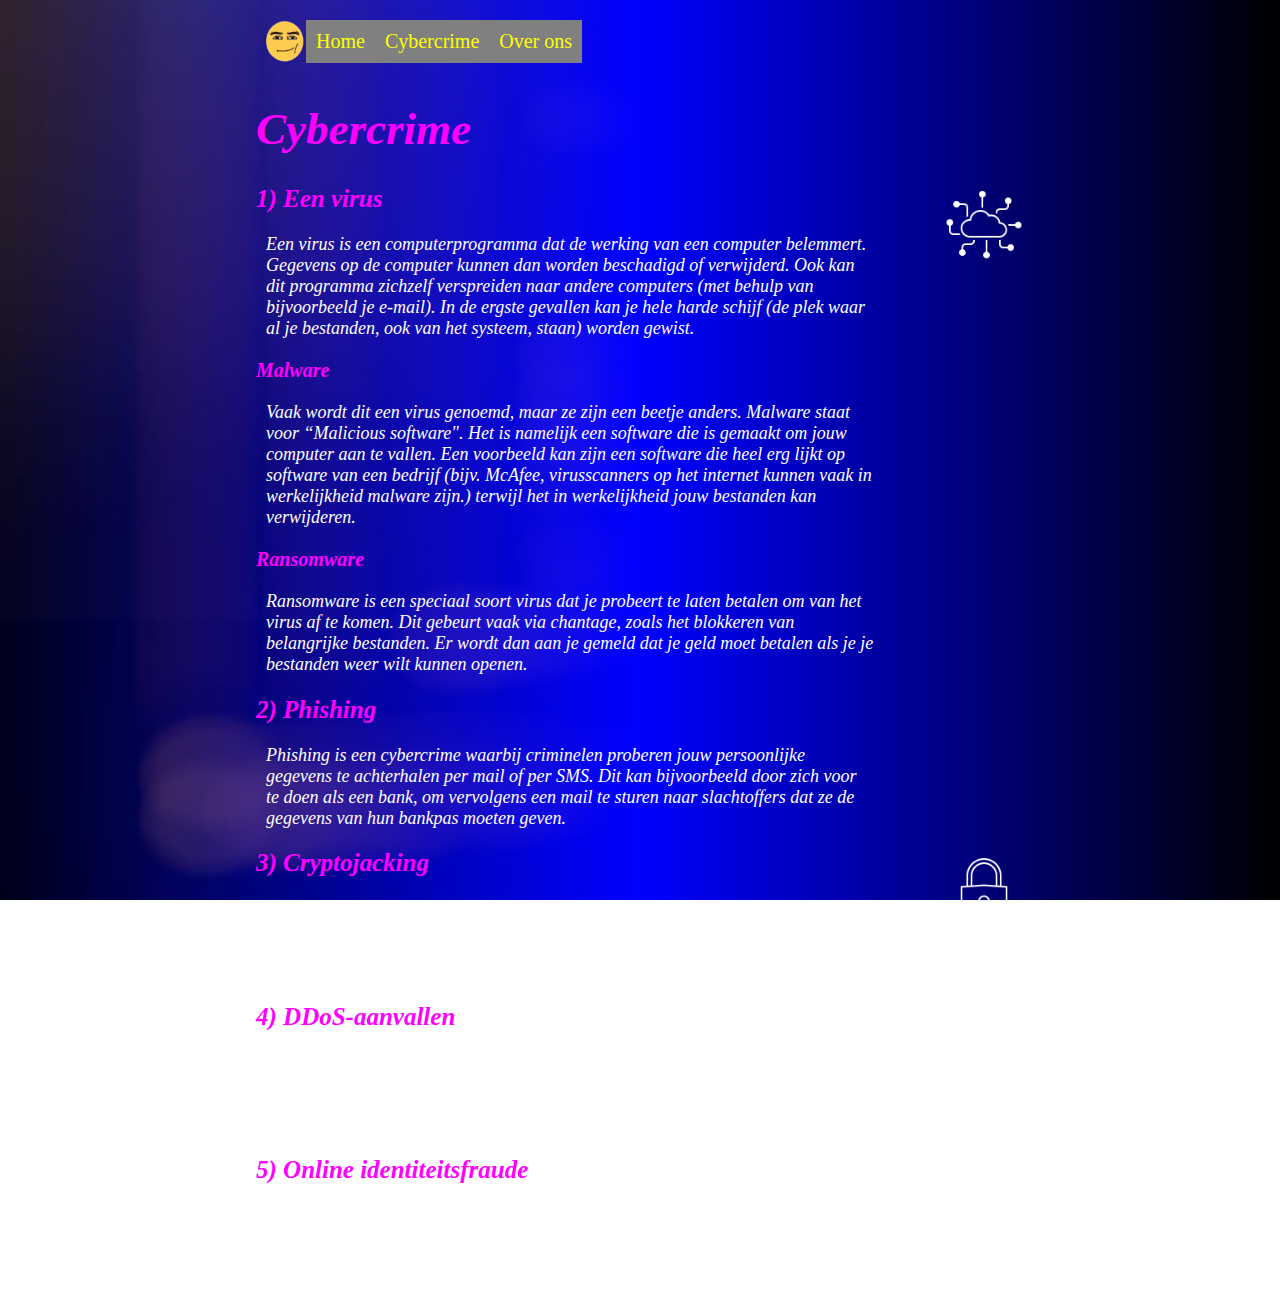
==== cybercrime.html @ dc88fb55 "cybercime is illegal" ====
<!DOCTYPE html>
<html lang="nl" dir="ltr">
  <head>
    <meta charset="utf-8">
    <title>Cybercrime in variatie - Safeline</title>
    <link rel="stylesheet" href="opmaak.css" type="text/css">
    <link rel="icon" href="https://belaborsboom.github.io/ProjectSafeline/logosafeline.png">
  </head>
  <body>
   <nav>
     <ul>
       <img src="https://belaborsboom.github.io/ProjectSafeline/logosafeline.png" alt="logo" width="40px">
       <li><a href="https://belaborsboom.github.io/ProjectSafeline/">Home</a></li>
       <li>Cybercrime</li>
       <li><a href="https://belaborsboom.github.io/ProjectSafeline/Overons.html">Over ons</a></li
     </ul>
   </nav>
   <header>
     <h1>Cybercrime</h1>
   </header>
   <section>
     <article>
       <img class="img1" src="https://belaborsboom.github.io/ProjectSafeline/Afbeelding1.png" alt="safeplaatje" width="80px">
       <h2>1) Een virus</h2>
       <p class="tekst1">
        Een virus is een computerprogramma dat de werking van een computer belemmert. Gegevens op de computer kunnen dan worden beschadigd of verwijderd. Ook kan dit programma zichzelf verspreiden naar andere computers (met behulp van bijvoorbeeld je e-mail). In de ergste gevallen kan je hele harde schijf (de plek waar al je bestanden, ook van het systeem, staan) worden gewist. 
       </p>
     </article>
     <article>
       <h3>Malware</h3>
       <p class="tekst1">
         Vaak wordt dit een virus genoemd, maar ze zijn een beetje anders. Malware staat voor “Malicious software". Het is namelijk een software die is gemaakt om jouw computer aan te vallen. Een voorbeeld kan zijn een software die heel erg lijkt op software van een bedrijf (bijv. McAfee, virusscanners op het internet kunnen vaak in werkelijkheid malware zijn.) terwijl het in werkelijkheid jouw bestanden kan verwijderen.  
       </p>
     </article>
     <article>
      <h3>Ransomware</h3>
      <p class="tekst1">
        Ransomware is een speciaal soort virus dat je probeert te laten betalen om van het virus af te komen. Dit gebeurt vaak via chantage, zoals het blokkeren van belangrijke bestanden. Er wordt dan aan je gemeld dat je geld moet betalen als je je bestanden weer wilt kunnen openen. 
      </p>
     </article>
     <article>
       <h2>2) Phishing</h2>
       <p class="tekst1">
         Phishing is een cybercrime waarbij criminelen proberen jouw persoonlijke gegevens te achterhalen per mail of per SMS. Dit kan bijvoorbeeld door zich voor te doen als een bank, om vervolgens een mail te sturen naar slachtoffers dat ze de gegevens van hun bankpas moeten geven. 
       </p>
     </article>
     <article class="floatright">
       <img class="img1" src="https://belaborsboom.github.io/ProjectSafeline/Afbeelding2.png" alt="safeplaatje" width="80px">
       <h2>3) Cryptojacking</h2>
       <p class="tekst1">
         Cryptojacking is een cybercrime waarbij criminelen proberen om cryptogeld te krijgen. Dit wordt gedaan door zoveel mogelijk in te breken bij wifi-netwerken, computers en bedrijven. Die worden dan gebruikt voor een botnet om te cryptominen. 
       </p>
     </article>
     <article class="floatright">
       <h2>4) DDoS-aanvallen</h2>
       <p class="tekst1">
         DDoS-aanvallen zijn een soort cybercrime waarbij een website wordt overbelast en wordt neergehaald doordat het te veel requests binnenkrijgt. Dit kan worden uitgevoerd met behulp van een botnet. Dit wordt vaak gedaan op websites van bepaalde diensten (zoals commerciële diensten of websites van banken). 
       </p>
     </article>
     <article class="floatright">
       <h2>5) Online identiteitsfraude</h2>
       <p class="tekst1">
         Bij online identiteitsfraude misbruiken criminelen jouw naam een gegevens voor hun misdaden. Het kan gaan van onschuldige dingen zoals doodnormale producten bestellen, naar creditcards aanvragen of bankrekeningen openen. In het slechste geval kan jouw naam worden gebruikt voor cybercrimes zoals de bovenstaande of vele anderen.
       </p>
     </article>
   </section>
  </body>
</html>
---- opmaak.css ----
body{
  background: linear-gradient(to right, transparent, blue, black), url('https://belaborsboom.github.io/ProjectSafeline/download.png');
  background-repeat: no-repeat;
  background-attachment: fixed;
  background-size: cover;
  font-size: 10px;
  margin: 0px 20% 0px 20%;
}
p{
  font-size: 18px;
  color: white;
  font-style: italic;
}
ul{
  display: flex;
  list-style: none;
  padding: 10px 10px 10px 10px;
  margin: 10px 10px 0px 0px;
}
li{
  padding: 10px 10px 10px 10px;
  color: yellow;
  font-size: 20px;
  font-style: arial;
  transition: 1s;
  background-color: grey;
}

li:hover{
  transition: 1s;
  background-color: black;
}

h1{
  font-size: 45px;
  color: magenta;
  font-style: italic;
}

h2{
  font-size: 25px;
  color: magenta;
  font-style: italic;
}

h3{
  font-size: 20px;
  color: magenta;
  font-style: italic;
}

a:visited{
  text-decoration: none;
  color: yellow;
}

a:link{
  text-decoration: none;
  color: yellow;
}
a:hover{
  text-decoration: none;
}

a:active{
  text-decoration: none;
}

.tekst1{
  margin: 0px 150px 0px 10px;
}

.img1{
  float: right;
}
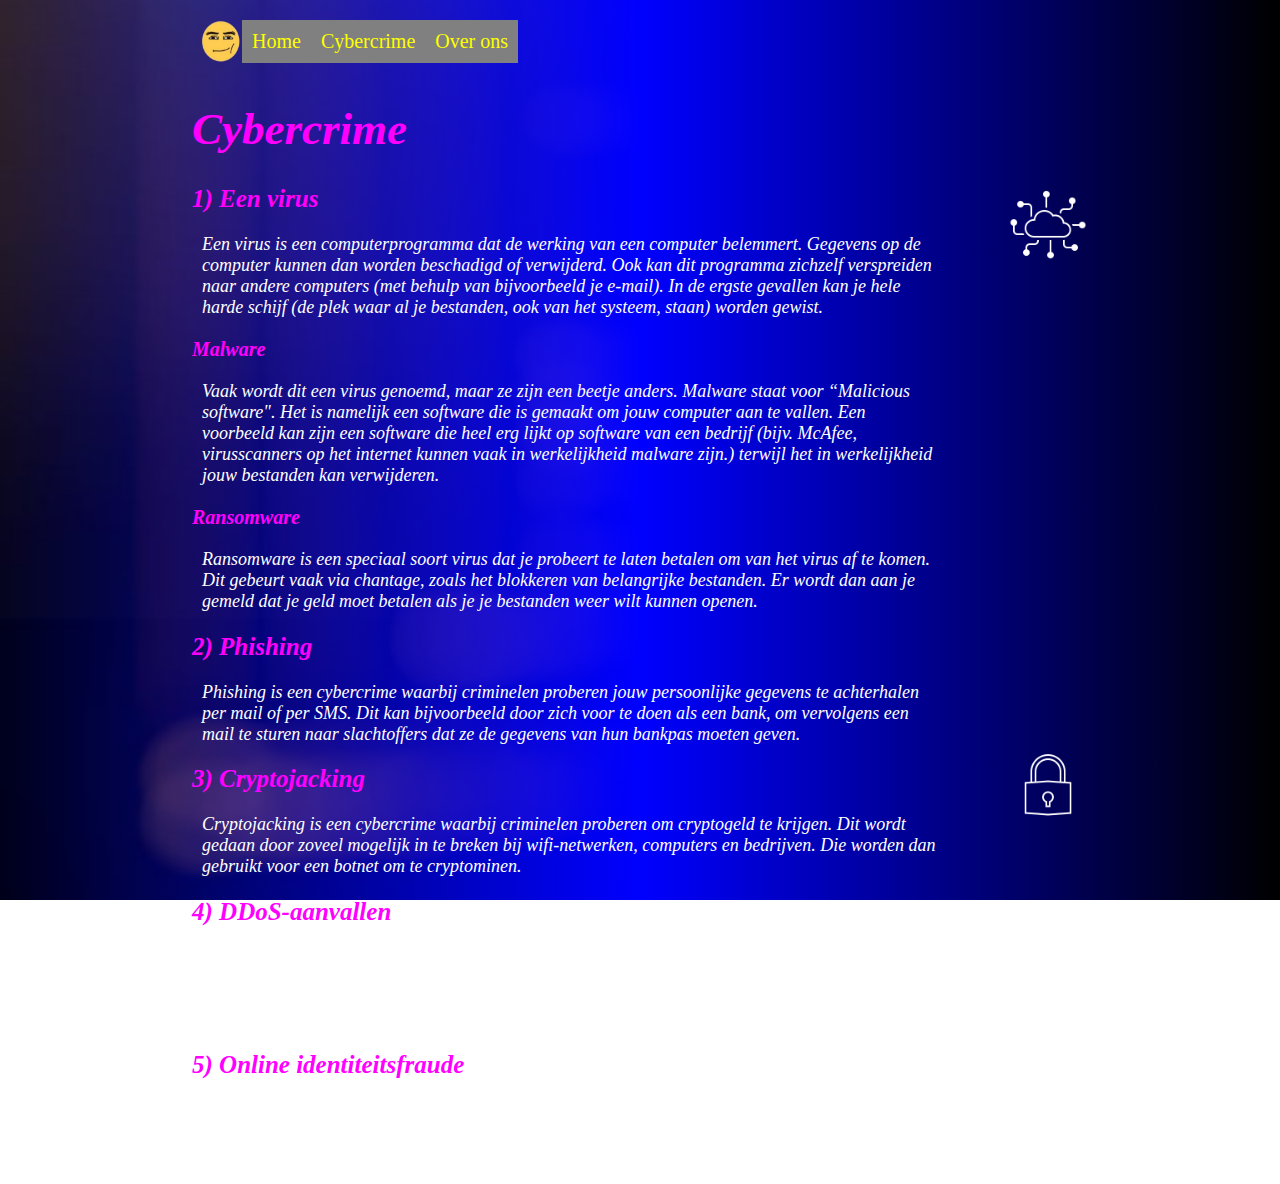
==== commit 4ed52d2b: "added class sectione" ====
--- a/cybercrime.html
+++ b/cybercrime.html
@@ -18,7 +18,7 @@
    <header>
      <h1>Cybercrime</h1>
    </header>
-   <section>
+   <section class="sectione">
      <article>
        <img class="img1" src="https://belaborsboom.github.io/ProjectSafeline/Afbeelding1.png" alt="safeplaatje" width="80px">
        <h2>1) Een virus</h2>
--- a/opmaak.css
+++ b/opmaak.css
@@ -4,7 +4,7 @@
   background-attachment: fixed;
   background-size: cover;
   font-size: 10px;
-  margin: 0px 20% 0px 20%;
+  margin: 0px 15% 0px 15%;
 }
 p{
   font-size: 18px;
@@ -73,3 +73,6 @@
 .img1{
   float: right;
 }
+.floatright{
+  float: right;
+}
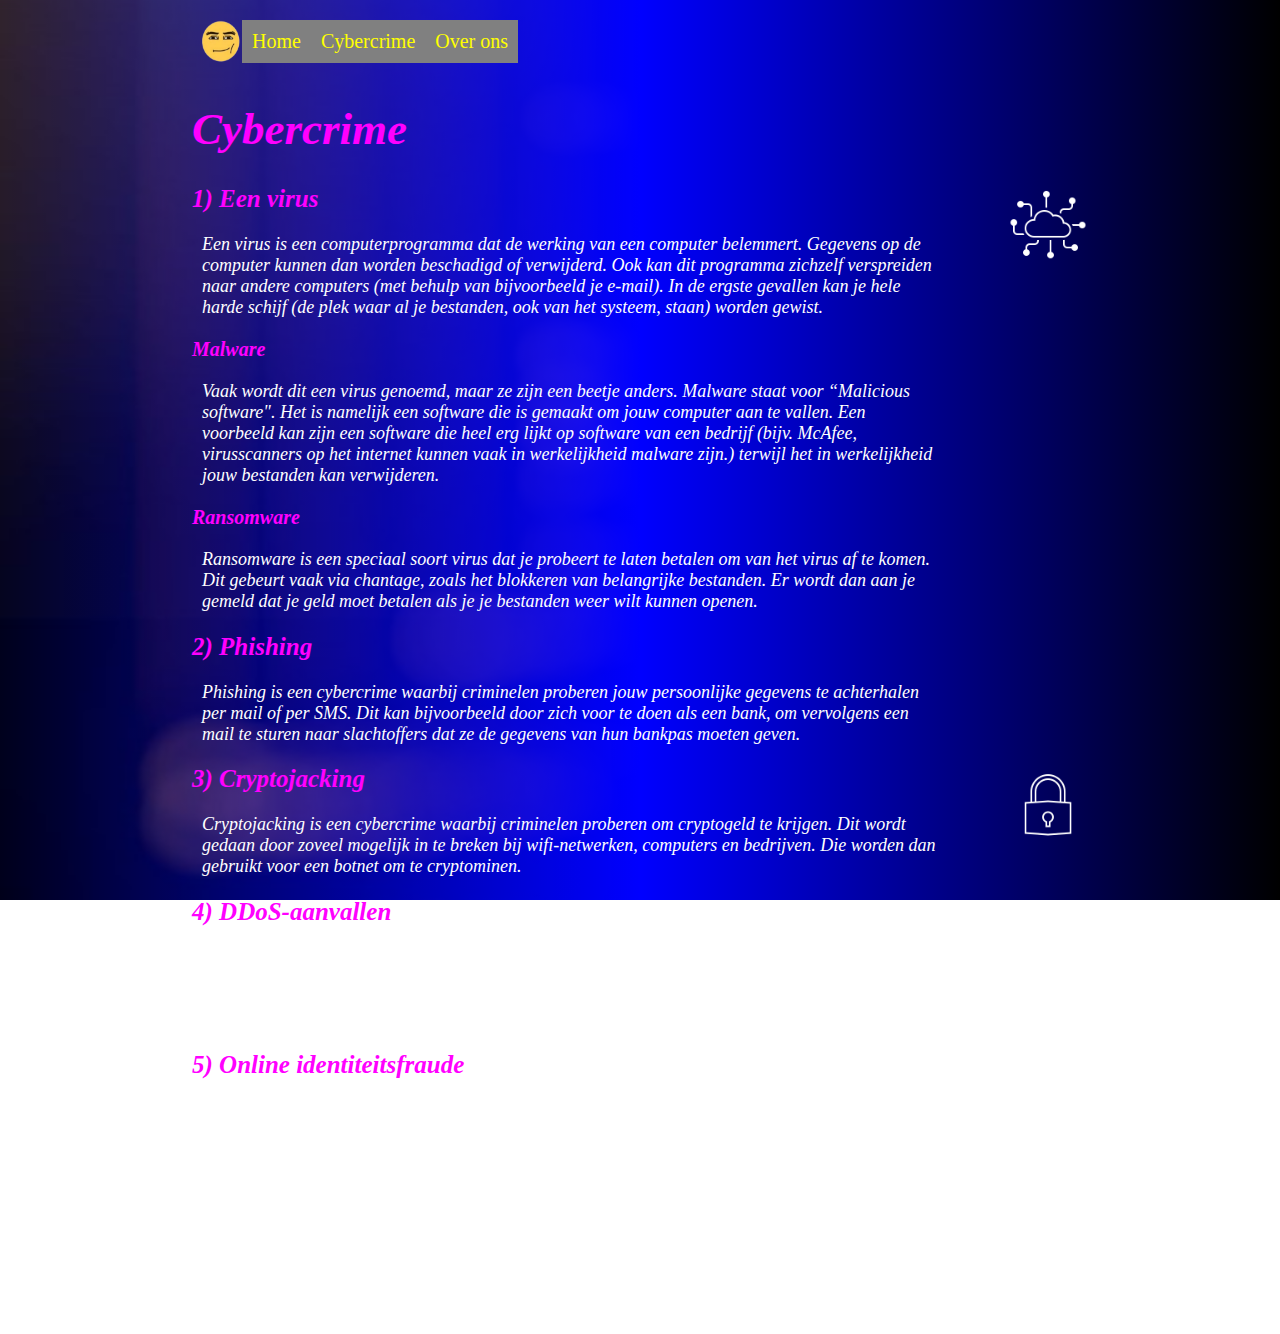
==== commit 39d3197a: "link menu" ====
--- a/cybercrime.html
+++ b/cybercrime.html
@@ -11,7 +11,7 @@
      <ul>
        <img src="https://belaborsboom.github.io/ProjectSafeline/logosafeline.png" alt="logo" width="40px">
        <li><a href="https://belaborsboom.github.io/ProjectSafeline/">Home</a></li>
-       <li>Cybercrime</li>
+       <li><a href="https://belaborsboom.github.io/ProjectSafeline/cybercrime.html">Cybercrime</a></li>
        <li><a href="https://belaborsboom.github.io/ProjectSafeline/Overons.html">Over ons</a></li
      </ul>
    </nav>
--- a/opmaak.css
+++ b/opmaak.css
@@ -18,7 +18,7 @@
   margin: 10px 10px 0px 0px;
 }
 li{
-  padding: 10px 10px 10px 10px;
+  padding: 10px 0px 10px 0px;
   color: yellow;
   font-size: 20px;
   font-style: arial;
@@ -73,6 +73,11 @@
 .img1{
   float: right;
 }
-.floatright{
-  float: right;
+
+.sectione{
+  margin: 0px 0px 150px 0px;
 }
+
+a{
+  padding: 10px 10px 10px 10px;
+}
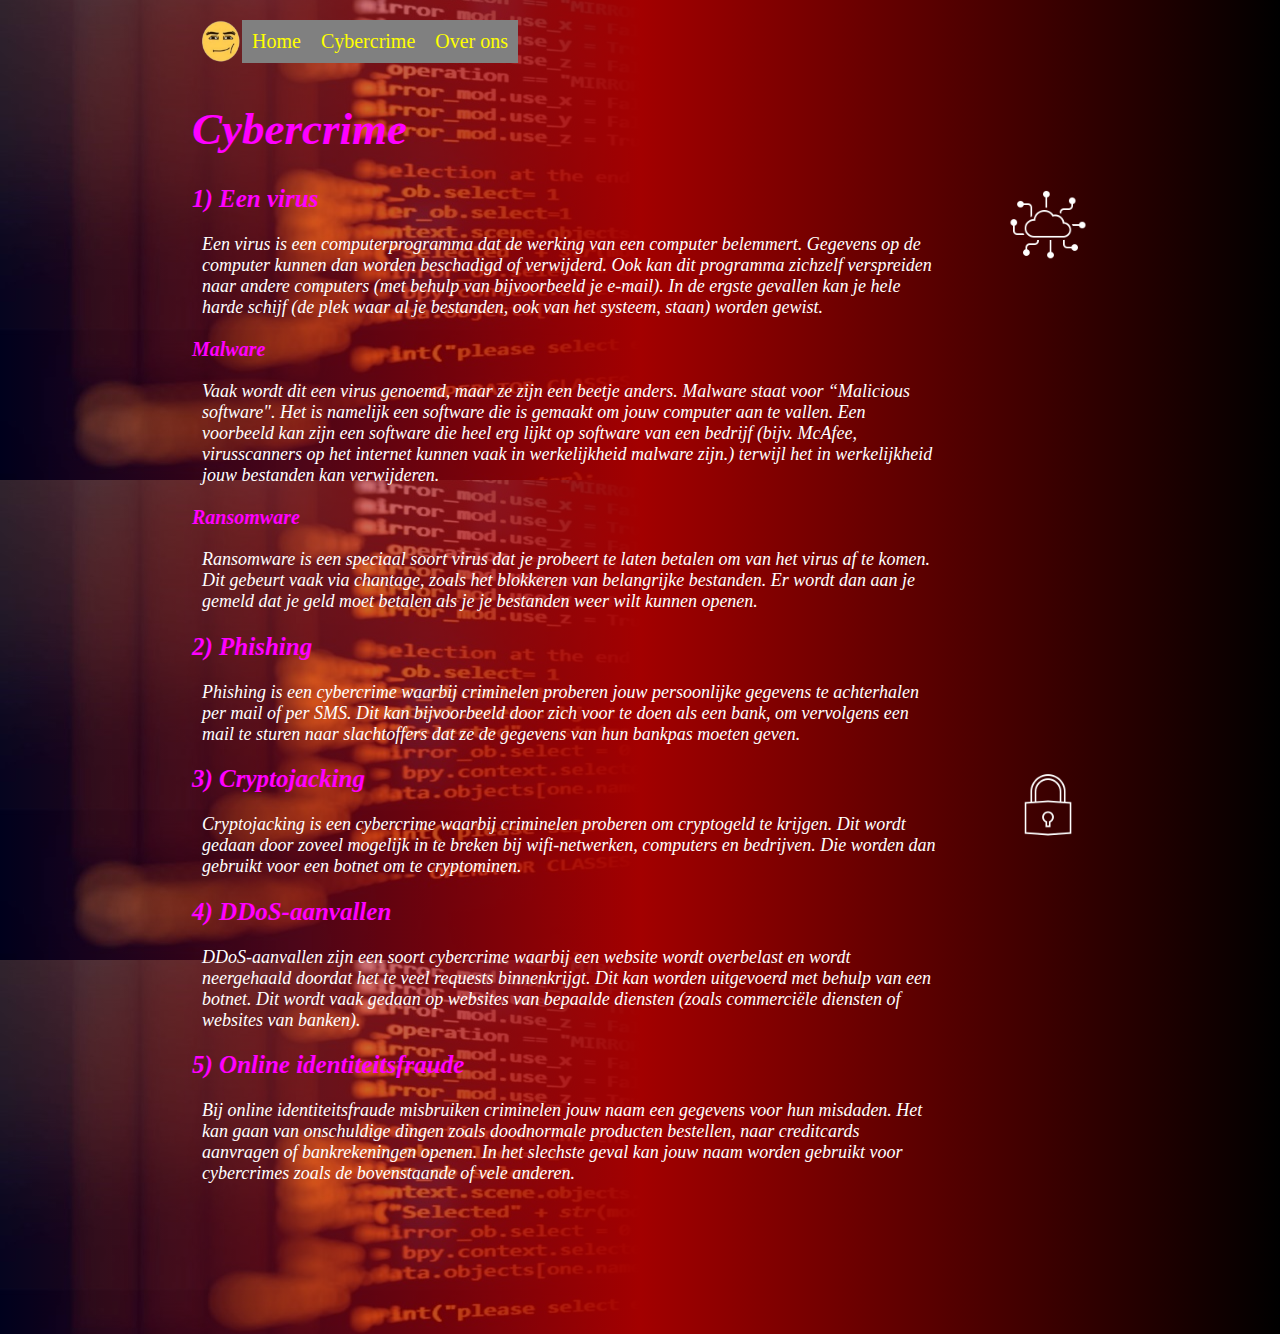
==== commit 7061d76c: "verschillende achtergrond" ====
--- a/cybercrime.html
+++ b/cybercrime.html
@@ -6,7 +6,7 @@
     <link rel="stylesheet" href="opmaak.css" type="text/css">
     <link rel="icon" href="https://belaborsboom.github.io/ProjectSafeline/logosafeline.png">
   </head>
-  <body>
+  <body class="background2">
    <nav>
      <ul>
        <img src="https://belaborsboom.github.io/ProjectSafeline/logosafeline.png" alt="logo" width="40px">
--- a/opmaak.css
+++ b/opmaak.css
@@ -1,11 +1,22 @@
 body{
-  background: linear-gradient(to right, transparent, blue, black), url('https://belaborsboom.github.io/ProjectSafeline/download.png');
+  background: linear-gradient(to right, transparent, #0944A3, black), url('https://belaborsboom.github.io/ProjectSafeline/download.png');
   background-repeat: no-repeat;
   background-attachment: fixed;
   background-size: cover;
   font-size: 10px;
   margin: 0px 15% 0px 15%;
 }
+
+.background1{
+  background: linear-gradient(to right, transparent, #0944A3, black), url('https://belaborsboom.github.io/ProjectSafeline/download.png');
+}
+.background2{
+  background: linear-gradient(to right, transparent, #A30000, black), url('https://belaborsboom.github.io/ProjectSafeline/download.png');
+}
+.background3{
+  background: linear-gradient(to right, transparent, #0AA335, black), url('https://belaborsboom.github.io/ProjectSafeline/download.png');
+}
+
 p{
   font-size: 18px;
   color: white;
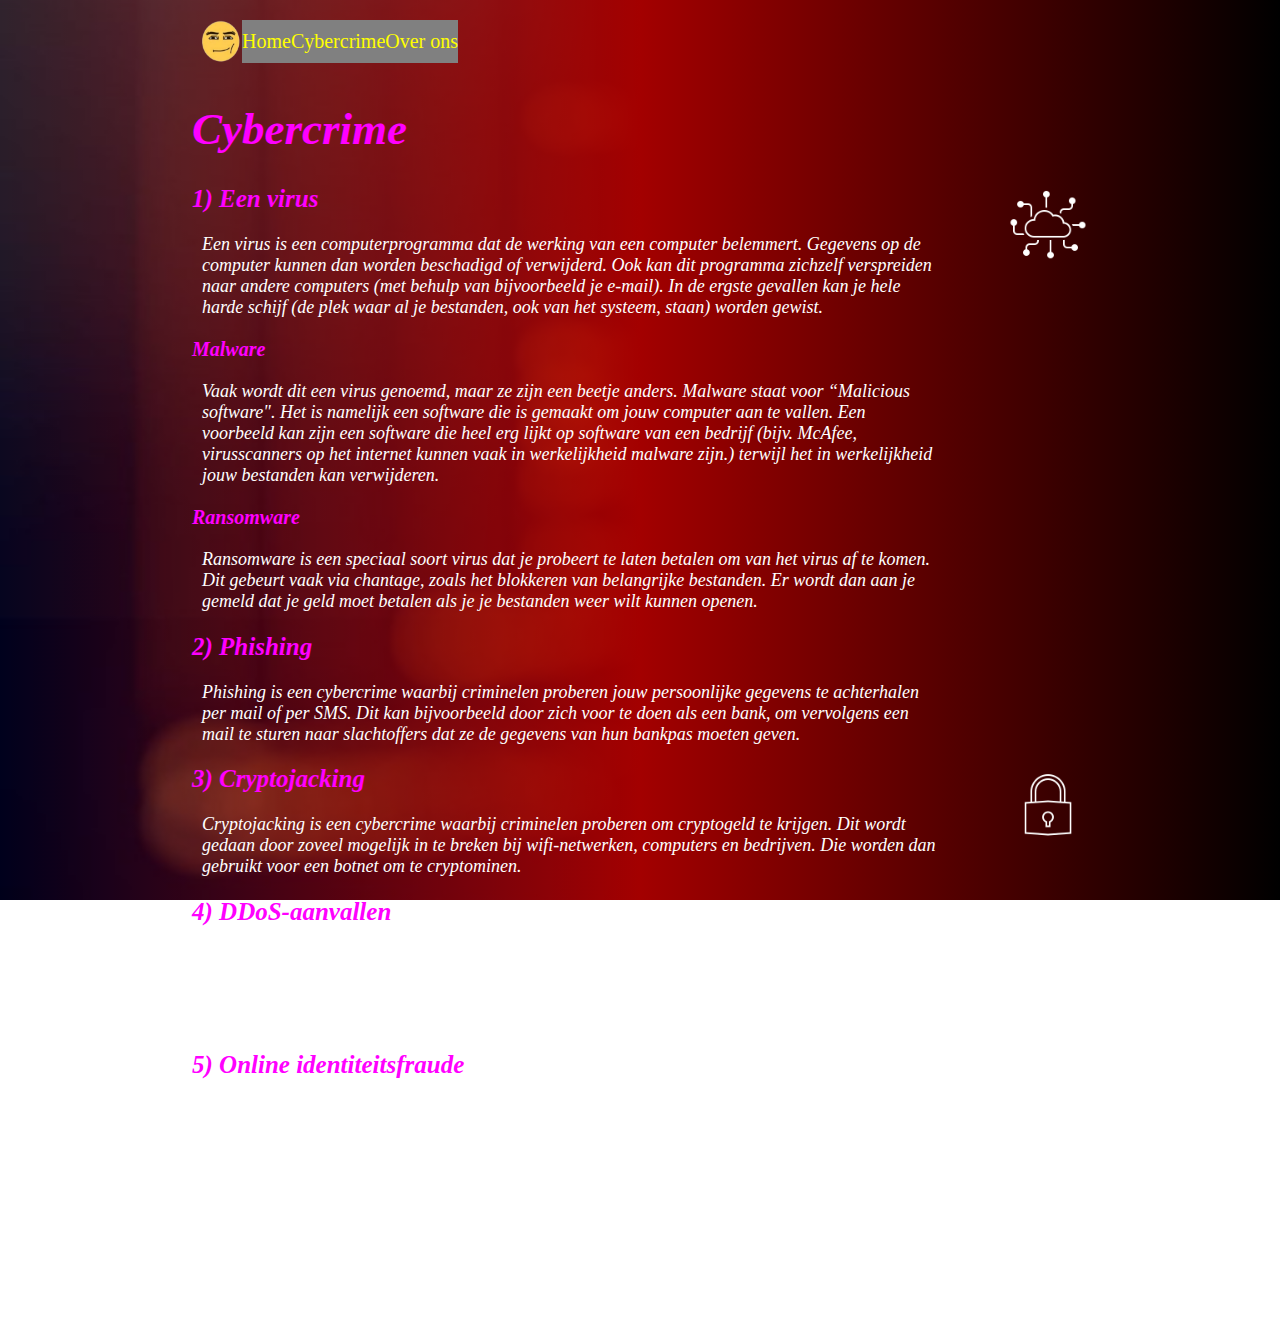
==== commit a1767f3d: "class menu cybercrime" ====
--- a/cybercrime.html
+++ b/cybercrime.html
@@ -10,9 +10,9 @@
    <nav>
      <ul>
        <img src="https://belaborsboom.github.io/ProjectSafeline/logosafeline.png" alt="logo" width="40px">
-       <li><a href="https://belaborsboom.github.io/ProjectSafeline/">Home</a></li>
-       <li><a href="https://belaborsboom.github.io/ProjectSafeline/cybercrime.html">Cybercrime</a></li>
-       <li><a href="https://belaborsboom.github.io/ProjectSafeline/Overons.html">Over ons</a></li
+       <li><a class="menu" href="https://belaborsboom.github.io/ProjectSafeline/">Home</a></li>
+       <li><a class="menu" href="https://belaborsboom.github.io/ProjectSafeline/cybercrime.html">Cybercrime</a></li>
+       <li><a class="menu" href="https://belaborsboom.github.io/ProjectSafeline/Overons.html">Over ons</a></li
      </ul>
    </nav>
    <header>
--- a/opmaak.css
+++ b/opmaak.css
@@ -1,20 +1,25 @@
 body{
-  background: linear-gradient(to right, transparent, #0944A3, black), url('https://belaborsboom.github.io/ProjectSafeline/download.png');
-  background-repeat: no-repeat;
-  background-attachment: fixed;
-  background-size: cover;
   font-size: 10px;
   margin: 0px 15% 0px 15%;
 }
 
 .background1{
   background: linear-gradient(to right, transparent, #0944A3, black), url('https://belaborsboom.github.io/ProjectSafeline/download.png');
+  background-repeat: no-repeat;
+  background-attachment: fixed;
+  background-size: cover;
 }
 .background2{
   background: linear-gradient(to right, transparent, #A30000, black), url('https://belaborsboom.github.io/ProjectSafeline/download.png');
+  background-repeat: no-repeat;
+  background-attachment: fixed;
+  background-size: cover;
 }
 .background3{
   background: linear-gradient(to right, transparent, #0AA335, black), url('https://belaborsboom.github.io/ProjectSafeline/download.png');
+  background-repeat: no-repeat;
+  background-attachment: fixed;
+  background-size: cover;
 }
 
 p{
@@ -89,6 +94,6 @@
   margin: 0px 0px 150px 0px;
 }
 
-a{
+a .menu{
   padding: 10px 10px 10px 10px;
 }
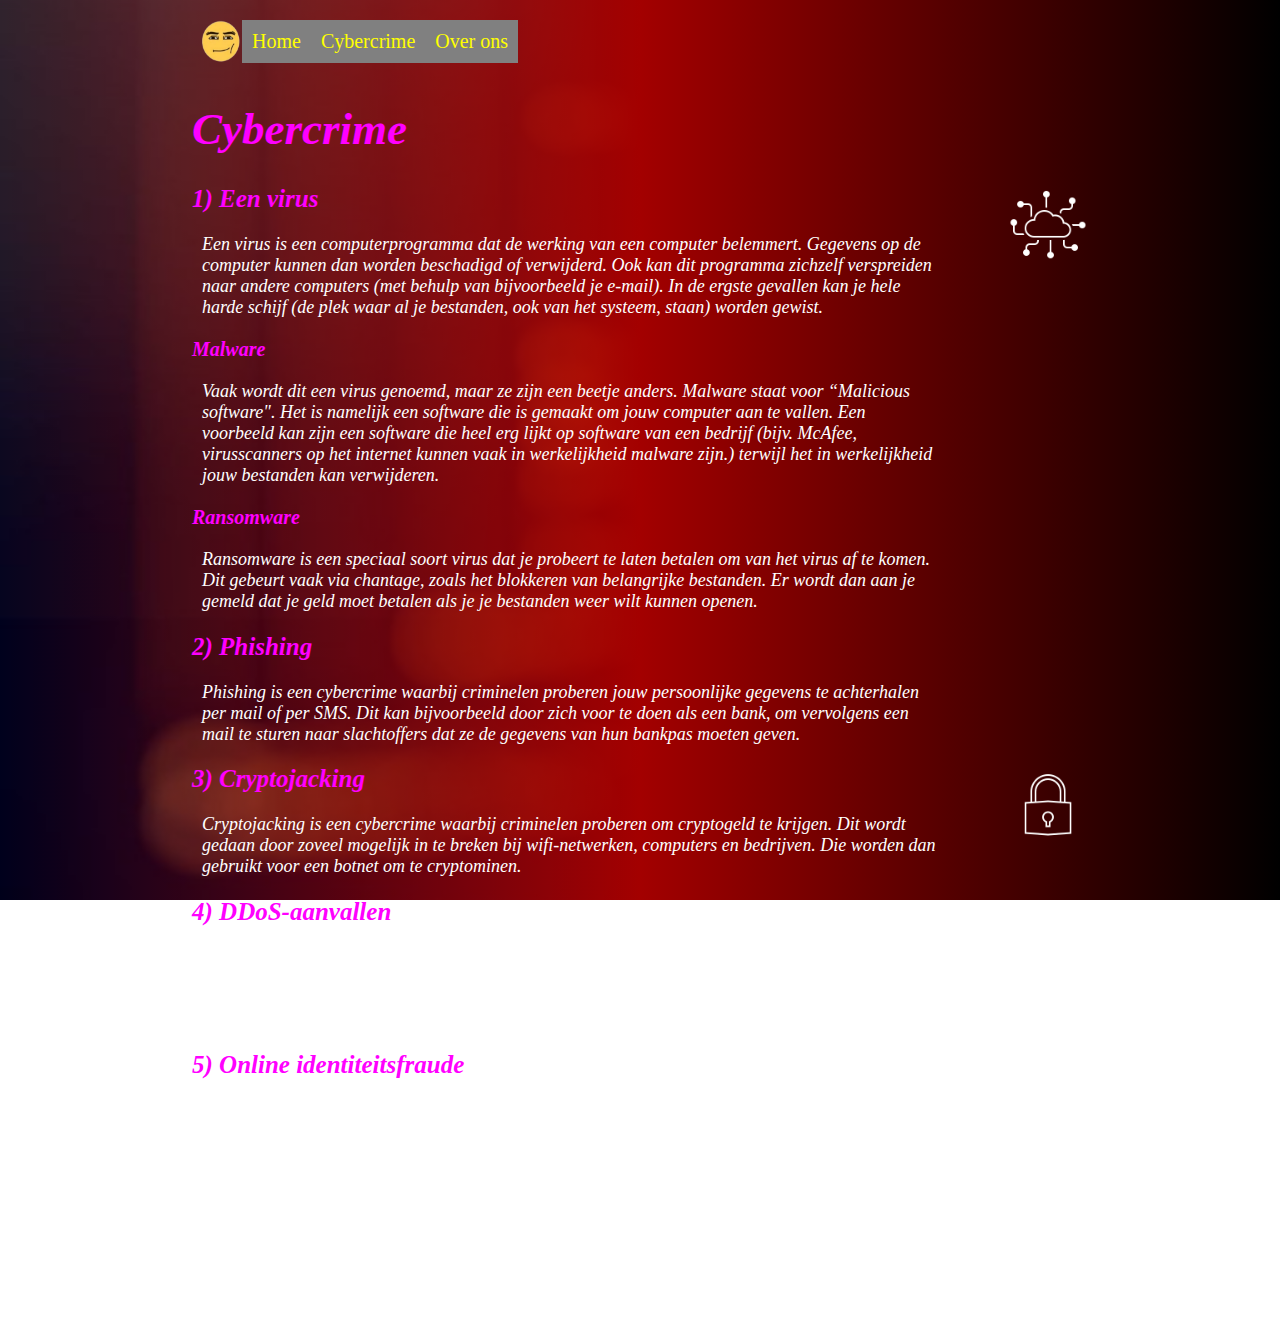
==== commit bfaae793: "Classes voor css toegevoegd." ====
--- a/cybercrime.html
+++ b/cybercrime.html
@@ -16,50 +16,50 @@
      </ul>
    </nav>
    <header>
-     <h1>Cybercrime</h1>
+     <h1 class="cyberh">Cybercrime</h1>
    </header>
    <section class="sectione">
      <article>
        <img class="img1" src="https://belaborsboom.github.io/ProjectSafeline/Afbeelding1.png" alt="safeplaatje" width="80px">
-       <h2>1) Een virus</h2>
-       <p class="tekst1">
+       <h2 class="cyberh">1) Een virus</h2>
+       <p class="tekst1 cyberp">
         Een virus is een computerprogramma dat de werking van een computer belemmert. Gegevens op de computer kunnen dan worden beschadigd of verwijderd. Ook kan dit programma zichzelf verspreiden naar andere computers (met behulp van bijvoorbeeld je e-mail). In de ergste gevallen kan je hele harde schijf (de plek waar al je bestanden, ook van het systeem, staan) worden gewist. 
        </p>
      </article>
      <article>
-       <h3>Malware</h3>
-       <p class="tekst1">
+       <h3 class="cyberh">Malware</h3>
+       <p class="tekst1 cyberp">
          Vaak wordt dit een virus genoemd, maar ze zijn een beetje anders. Malware staat voor “Malicious software". Het is namelijk een software die is gemaakt om jouw computer aan te vallen. Een voorbeeld kan zijn een software die heel erg lijkt op software van een bedrijf (bijv. McAfee, virusscanners op het internet kunnen vaak in werkelijkheid malware zijn.) terwijl het in werkelijkheid jouw bestanden kan verwijderen.  
        </p>
      </article>
      <article>
-      <h3>Ransomware</h3>
-      <p class="tekst1">
+      <h3 class="cyberh">Ransomware</h3>
+      <p class="tekst1 cyberp">
         Ransomware is een speciaal soort virus dat je probeert te laten betalen om van het virus af te komen. Dit gebeurt vaak via chantage, zoals het blokkeren van belangrijke bestanden. Er wordt dan aan je gemeld dat je geld moet betalen als je je bestanden weer wilt kunnen openen. 
       </p>
      </article>
      <article>
-       <h2>2) Phishing</h2>
-       <p class="tekst1">
+       <h2 class="cyberh">2) Phishing</h2>
+       <p class="tekst1 cyberp">
          Phishing is een cybercrime waarbij criminelen proberen jouw persoonlijke gegevens te achterhalen per mail of per SMS. Dit kan bijvoorbeeld door zich voor te doen als een bank, om vervolgens een mail te sturen naar slachtoffers dat ze de gegevens van hun bankpas moeten geven. 
        </p>
      </article>
      <article class="floatright">
        <img class="img1" src="https://belaborsboom.github.io/ProjectSafeline/Afbeelding2.png" alt="safeplaatje" width="80px">
-       <h2>3) Cryptojacking</h2>
-       <p class="tekst1">
+       <h2 class="cyberh">3) Cryptojacking</h2>
+       <p class="tekst1 cyberp">
          Cryptojacking is een cybercrime waarbij criminelen proberen om cryptogeld te krijgen. Dit wordt gedaan door zoveel mogelijk in te breken bij wifi-netwerken, computers en bedrijven. Die worden dan gebruikt voor een botnet om te cryptominen. 
        </p>
      </article>
      <article class="floatright">
-       <h2>4) DDoS-aanvallen</h2>
-       <p class="tekst1">
+       <h2 class="cyberh">4) DDoS-aanvallen</h2>
+       <p class="tekst1 cyberp">
          DDoS-aanvallen zijn een soort cybercrime waarbij een website wordt overbelast en wordt neergehaald doordat het te veel requests binnenkrijgt. Dit kan worden uitgevoerd met behulp van een botnet. Dit wordt vaak gedaan op websites van bepaalde diensten (zoals commerciële diensten of websites van banken). 
        </p>
      </article>
      <article class="floatright">
-       <h2>5) Online identiteitsfraude</h2>
-       <p class="tekst1">
+       <h2 class="cyberh">5) Online identiteitsfraude</h2>
+       <p class="tekst1 cyberp">
          Bij online identiteitsfraude misbruiken criminelen jouw naam een gegevens voor hun misdaden. Het kan gaan van onschuldige dingen zoals doodnormale producten bestellen, naar creditcards aanvragen of bankrekeningen openen. In het slechste geval kan jouw naam worden gebruikt voor cybercrimes zoals de bovenstaande of vele anderen.
        </p>
      </article>
--- a/opmaak.css
+++ b/opmaak.css
@@ -94,6 +94,20 @@
   margin: 0px 0px 150px 0px;
 }
 
-a .menu{
+.menu{
   padding: 10px 10px 10px 10px;
 }
+
+.left{
+  border: 1px solid white;
+  width: 49.4%;
+  float: left;
+  margin: 0px 0px 2px 0px;
+}
+
+.right{
+  border: 1px solid white;
+  width: 50%;
+  float: right;
+  margin: 0px 0px 2px 0px;
+}
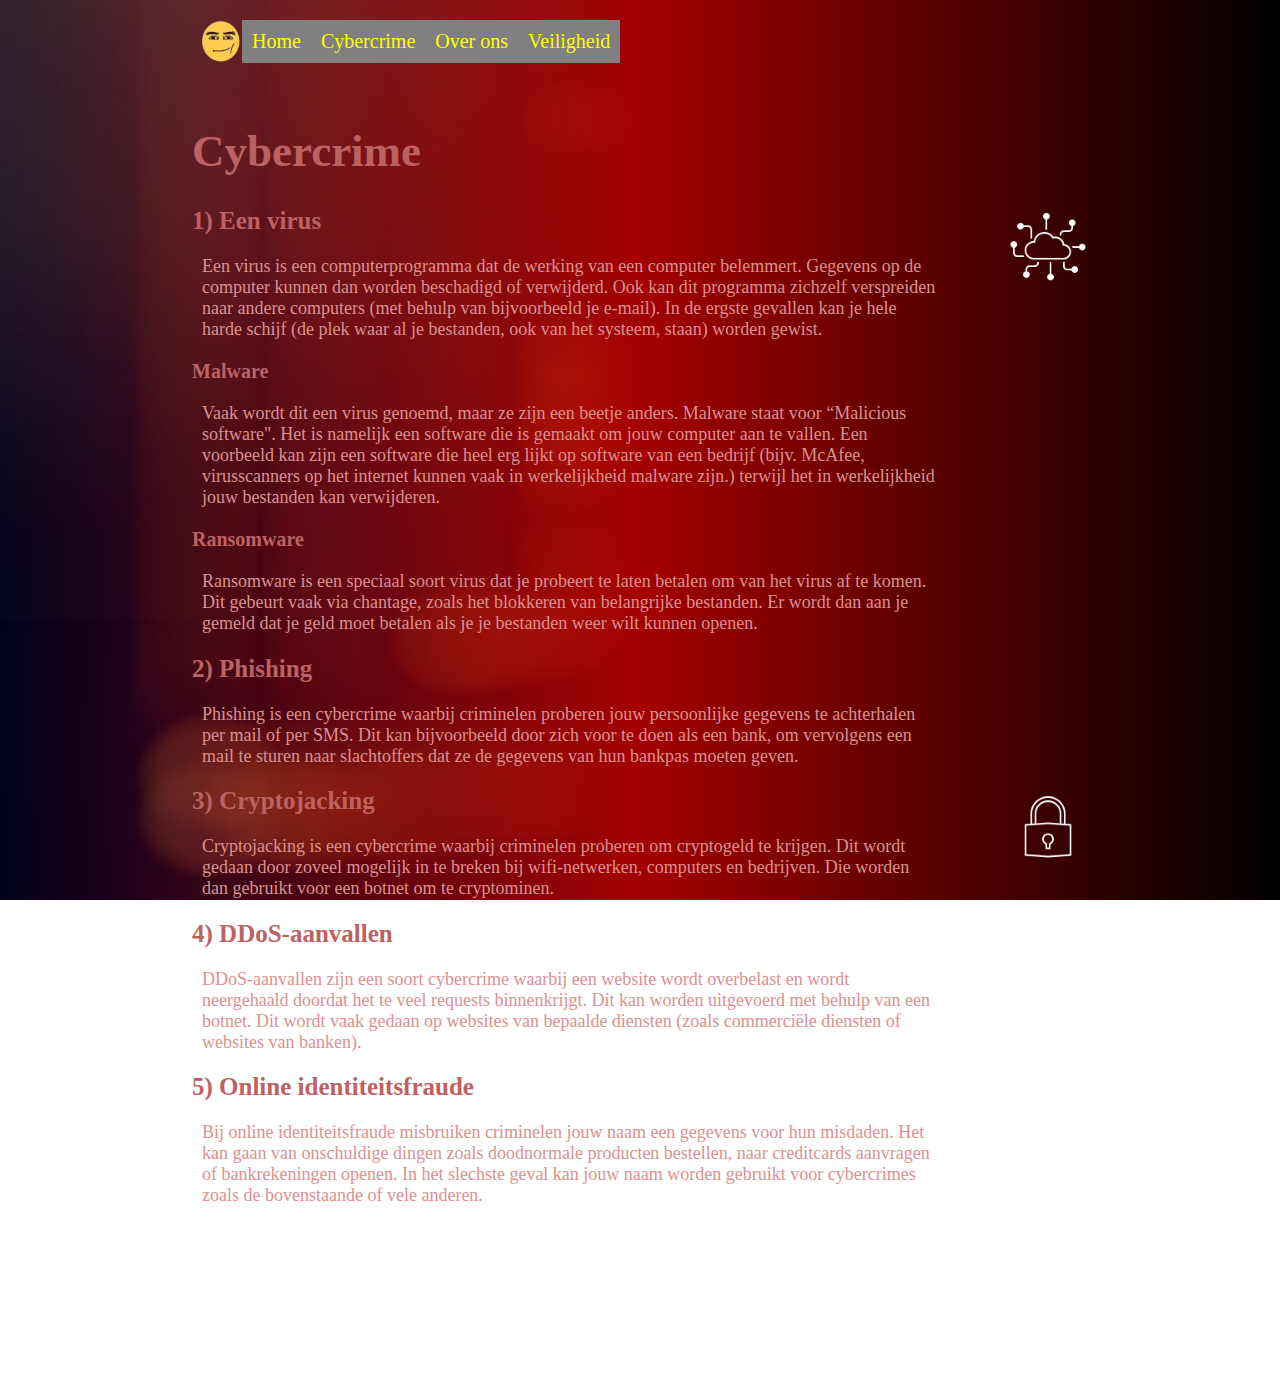
==== commit 2331d0bf: "nieuwe pagina toegevoegd" ====
--- a/cybercrime.html
+++ b/cybercrime.html
@@ -12,7 +12,8 @@
        <img src="https://belaborsboom.github.io/ProjectSafeline/logosafeline.png" alt="logo" width="40px">
        <li><a class="menu" href="https://belaborsboom.github.io/ProjectSafeline/">Home</a></li>
        <li><a class="menu" href="https://belaborsboom.github.io/ProjectSafeline/cybercrime.html">Cybercrime</a></li>
-       <li><a class="menu" href="https://belaborsboom.github.io/ProjectSafeline/Overons.html">Over ons</a></li
+       <li><a class="menu" href="https://belaborsboom.github.io/ProjectSafeline/Overons.html">Over ons</a></li>
+       <li><a class="menu" href="https://belaborsboom.github.io/ProjectSafeline/staysafe.html">Veiligheid</li>
      </ul>
    </nav>
    <header>
--- a/opmaak.css
+++ b/opmaak.css
@@ -21,11 +21,16 @@
   background-attachment: fixed;
   background-size: cover;
 }
+.background4{
+  background: linear-gradient(to right, transparent, yellow, black), url('https://belaborsboom.github.io/ProjectSafeline/download.png');
+  background-repeat: no-repeat;
+  background-attachment: fixed;
+  background-size: cover;
+}
 
 p{
   font-size: 18px;
   color: white;
-  font-style: italic;
 }
 ul{
   display: flex;
@@ -50,19 +55,16 @@
 h1{
   font-size: 45px;
   color: magenta;
-  font-style: italic;
 }
 
 h2{
   font-size: 25px;
   color: magenta;
-  font-style: italic;
 }
 
 h3{
   font-size: 20px;
   color: magenta;
-  font-style: italic;
 }
 
 a:visited{
@@ -101,6 +103,7 @@
 .left{
   border: 1px solid white;
   width: 49.4%;
+  height: 390px;
   float: left;
   margin: 0px 0px 2px 0px;
 }
@@ -108,6 +111,26 @@
 .right{
   border: 1px solid white;
   width: 50%;
+  height: 390px;
   float: right;
   margin: 0px 0px 2px 0px;
 }
+
+.indexh{
+  color: rgb(18, 117, 178);
+}
+.indexp{
+  color: rgb(72, 200, 255);
+}
+.overonsh{
+  color: rgb(98, 198, 120);
+}
+.overonsp{
+  color: rgb(144, 213, 159);
+}
+.cyberh{
+  color: rgb(188, 98, 98);
+}
+.cyberp{
+  color: rgb(219, 145, 145);
+}
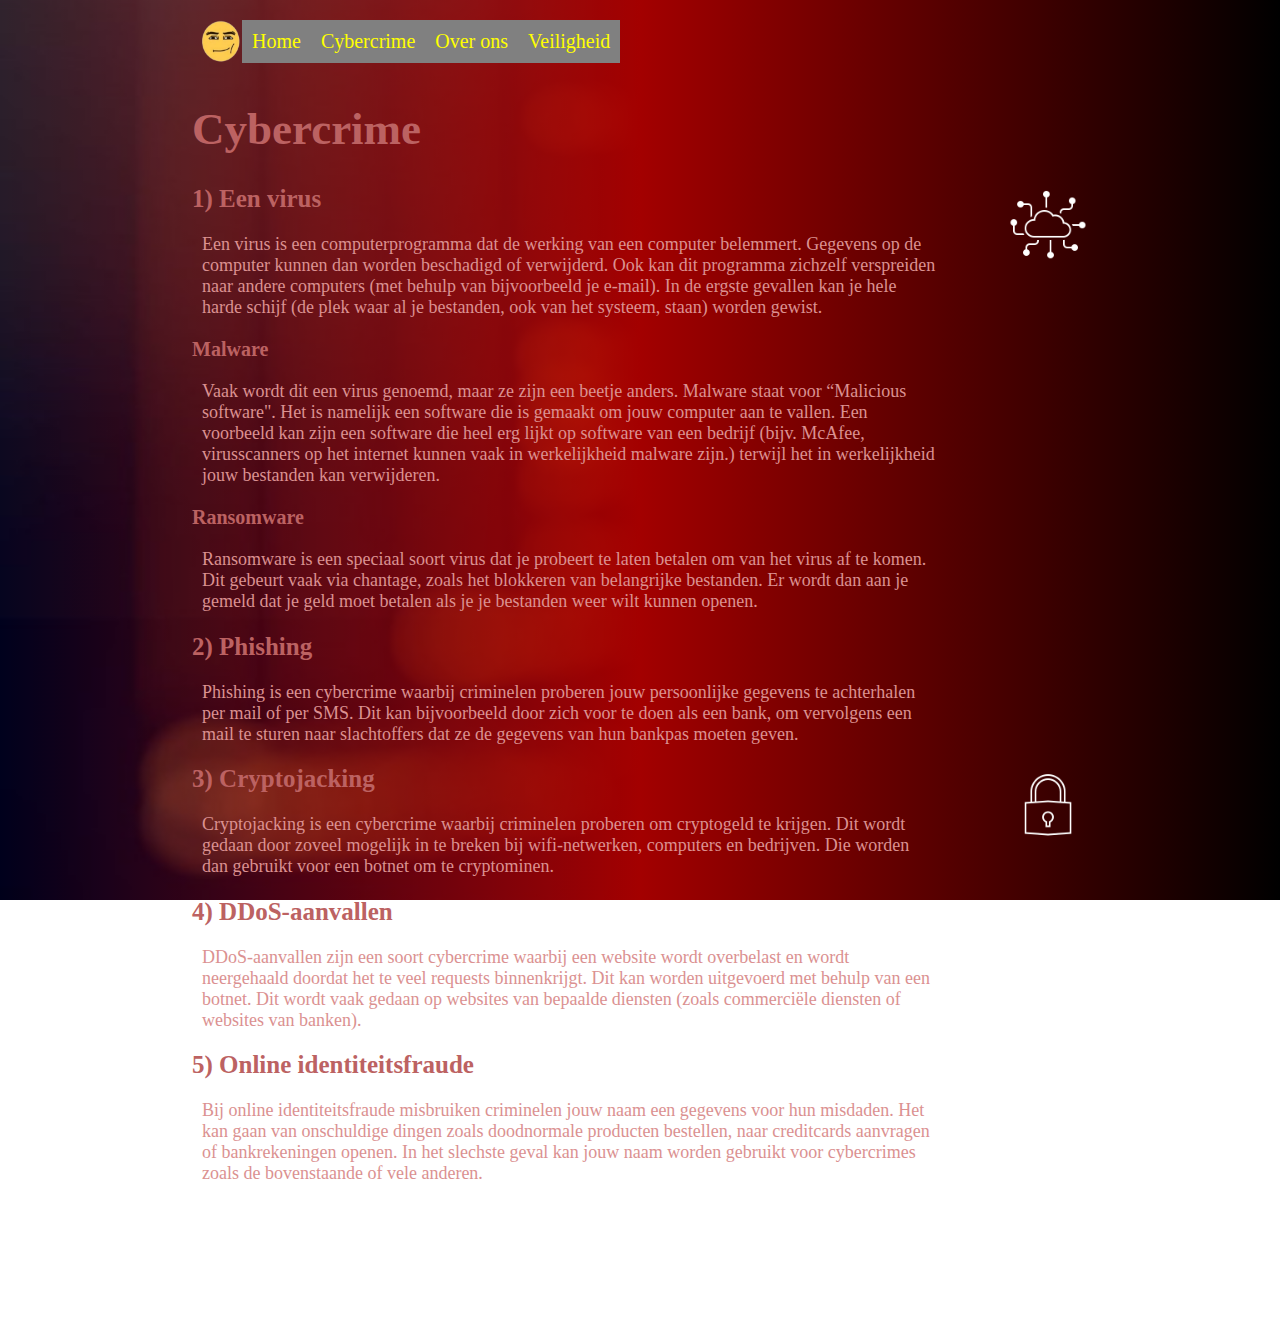
==== commit 79e383b0: "Update cybercrime.html" ====
--- a/cybercrime.html
+++ b/cybercrime.html
@@ -13,7 +13,7 @@
        <li><a class="menu" href="https://belaborsboom.github.io/ProjectSafeline/">Home</a></li>
        <li><a class="menu" href="https://belaborsboom.github.io/ProjectSafeline/cybercrime.html">Cybercrime</a></li>
        <li><a class="menu" href="https://belaborsboom.github.io/ProjectSafeline/Overons.html">Over ons</a></li>
-       <li><a class="menu" href="https://belaborsboom.github.io/ProjectSafeline/staysafe.html">Veiligheid</li>
+       <li><a class="menu" href="https://belaborsboom.github.io/ProjectSafeline/staysafe.html">Veiligheid</a></li>
      </ul>
    </nav>
    <header>
--- a/opmaak.css
+++ b/opmaak.css
@@ -134,3 +134,6 @@
 .cyberp{
   color: rgb(219, 145, 145);
 }
+.imgright{
+  float: right;
+}
